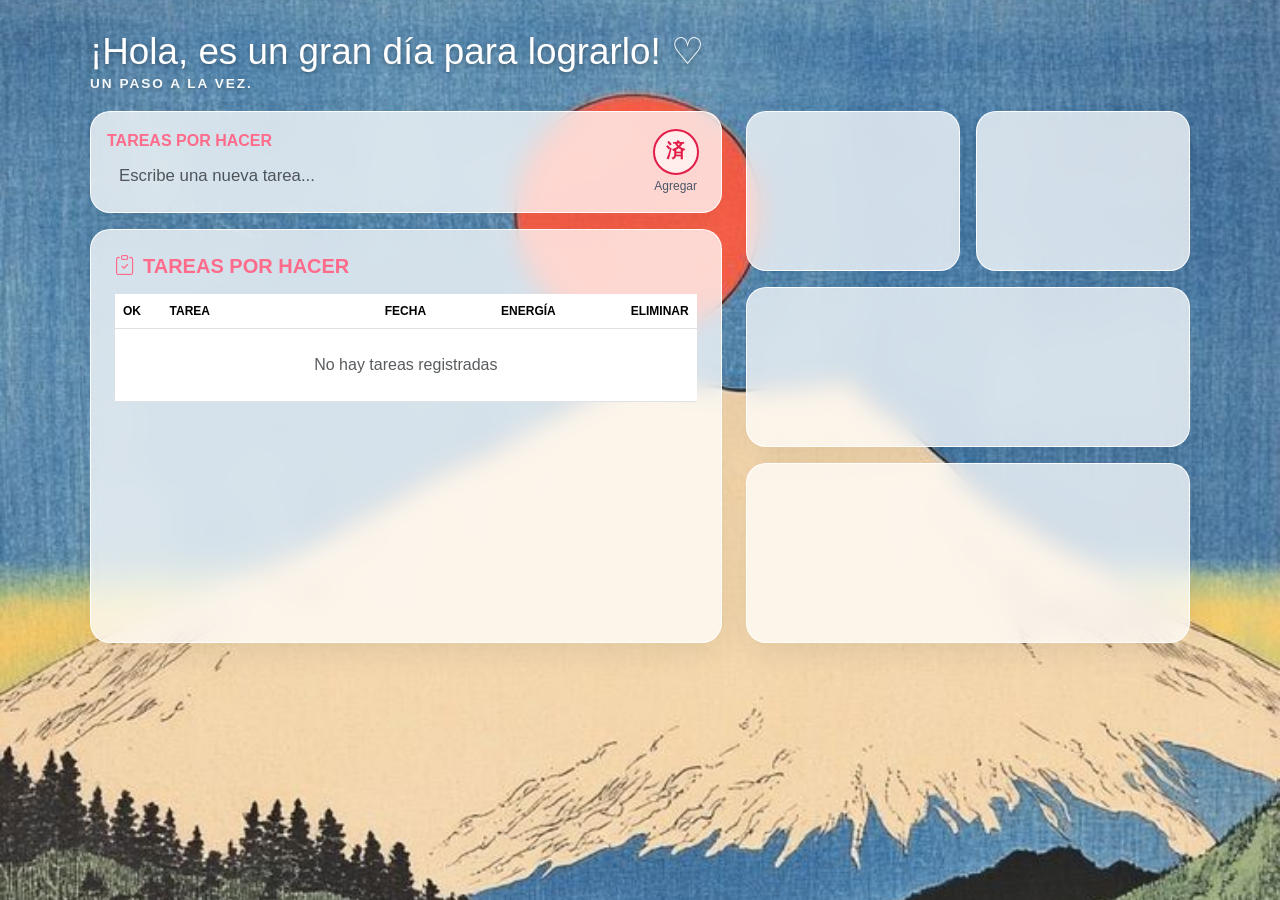
==== FRONT-END/INDEX.HTML @ 146b6a61 "ejercicios" ====
<!DOCTYPE html>
<html lang="es">
<head>
  <meta charset="UTF-8">
  <meta name="viewport" content="width=device-width, initial-scale=1.0">
  <title>Planeador de Tareas</title>
  <link href="https://cdn.jsdelivr.net/npm/bootstrap@5.3.2/dist/css/bootstrap.min.css" rel="stylesheet">
  <link rel="stylesheet" href="https://cdn.jsdelivr.net/npm/bootstrap-icons@1.11.1/font/bootstrap-icons.css">
  <link rel="stylesheet" href="STYLE.CSS">
</head>
<body>

  <div class="contenedor-principal">
    
    <!-- ENCABEZADO SUPERIOR -->
    <header class="encabezado-titulo mb-3">
      <h1 class="titulo-principal m-0">¡Hola, es un gran día para lograrlo! ♡</h1>
      <p class="subtitulo-principal text-uppercase m-0">UN PASO A LA VEZ.</p>
    </header>

    <div class="row g-4">
      
      <!-- COLUMNA IZQUIERDA -->
      <div class="col-lg-7 d-flex flex-column gap-3">
        
        <!-- CONTENEDOR 1: ENTRADA RAPIDA Y BOTÓN SELLO AGREGAR -->
        <section class="tarjeta-vidrio contenedor-entrada p-3">
          <div class="d-flex align-items-center justify-content-between">
            <div class="flex-grow-1 me-3">
              <label class="etiqueta-seccion text-uppercase d-block mb-1">TAREAS POR HACER</label>
              <input type="text" id="campoTareaRapida" class="form-control campo-texto-transparente" placeholder="Escribe una nueva tarea...">
            </div>

            <button class="boton-sello-hanko d-flex flex-column align-items-center" id="botonAbrirModal">
              <div class="circulo-sello">済</div>
              <span class="texto-sello">Agregar</span>
            </button>
          </div>
        </section>

        <!-- CONTENEDOR 2: TABLA DE TAREAS POR HACER -->
        <section class="tarjeta-vidrio contenedor-tabla-tareas p-4 flex-grow-1">
          <div class="d-flex justify-content-between align-items-center mb-3">
            <h5 class="m-0 fw-bold d-flex align-items-center gap-2">
              <i class="bi bi-clipboard-check"></i> TAREAS POR HACER
            </h5>
          </div>

          <div class="table-responsive">
            <table class="table align-middle">
              <thead>
                <tr class="texto-encabezado-tabla text-uppercase border-bottom">
                  <th scope="col" style="width: 8%;">OK</th>
                  <th scope="col" style="width: 37%;">TAREA</th>
                  <th scope="col" style="width: 20%;">FECHA</th>
                  <th scope="col" style="width: 20%;">ENERGÍA</th>
                  <th scope="col" style="width: 15%;" class="text-end">ELIMINAR</th>
                </tr>
              </thead>
              <tbody id="cuerpoTablaTareas">
                <!-- Se llena desde JavaScript -->
              </tbody>
            </table>
          </div>
        </section>

      </div>

      <!-- COLUMNA DERECHA: ESPACIOS VACÍOS -->
      <div class="col-lg-5 d-flex flex-column gap-3">
        
        <!-- FILA SUPERIOR: CALENDARIO Y TIMER POMODORO -->
        <div class="row g-3">
          <div class="col-6">
            <section id="contenedor-calendario" class="tarjeta-vidrio contenedor-espacio-vacio p-3 h-100">
              <!-- ESPACIO VACÍO: CALENDARIO -->
            </section>
          </div>
          <div class="col-6">
            <section id="contenedor-pomodoro" class="tarjeta-vidrio contenedor-espacio-vacio p-3 h-100">
              <!-- ESPACIO VACÍO: TIMER POMODORO -->
            </section>
          </div>
        </div>

        <!-- FILA MEDIA: TAREAS HECHAS -->
        <section id="contenedor-tareas-hechas" class="tarjeta-vidrio contenedor-espacio-vacio flex-grow-1 p-3">
          <!-- ESPACIO VACÍO: TAREAS HECHAS -->
        </section>

        <!-- FILA INFERIOR: REPRODUCTOR DE MÚSICA -->
        <section id="contenedor-musica" class="tarjeta-vidrio contenedor-espacio-vacio p-3" style="min-height: 180px;">
          <!-- ESPACIO VACÍO: MÚSICA -->
        </section>

      </div>

    </div>
  </div>

  <!-- VENTANA MODAL ROSADA EN PALETA PASTEL -->
  <div class="modal fade" id="modalAgregarTarea" tabindex="-1" aria-hidden="true">
    <div class="modal-dialog modal-dialog-centered">
      <div class="modal-content tarjeta-modal p-4 border-0">
        
        <div class="modal-header border-0 pb-2 pt-0 px-0">
          <h5 class="modal-title fw-bold text-uppercase w-100 text-center text-dark" style="letter-spacing: 1px;">AGREGAR TAREA</h5>
          <button type="button" class="btn-close" data-bs-dismiss="modal" aria-label="Cerrar"></button>
        </div>

        <div class="modal-body p-0 mt-3">
          <form id="formularioModalTarea">
            
            <!-- Campo de Texto Tarea -->
            <div class="mb-4">
              <input type="text" id="modalInputTitulo" class="form-control entrada-modal p-3" placeholder="¿Qué tarea vas a hacer?" required>
            </div>

            <!-- Categoría en Tarjetas Cuadradas con Checkmark -->
            <div class="mb-4">
              <label class="form-label fw-bold text-uppercase text-muted" style="font-size: 0.75rem;">CATEGORÍA</label>
              <div class="row g-2" id="opcionesCategoria">
                <div class="col-4">
                  <div class="tarjeta-categoria activo d-flex flex-column align-items-center text-center" data-valor="Trabajo">
                    <div class="marca-verificacion"><i class="bi bi-check-lg"></i></div>
                    <i class="bi bi-briefcase-fill fs-3 text-warning mb-1"></i>
                    <span class="small fw-semibold">Trabajo</span>
                  </div>
                </div>
                <div class="col-4">
                  <div class="tarjeta-categoria d-flex flex-column align-items-center text-center" data-valor="Estudio">
                    <div class="marca-verificacion"><i class="bi bi-check-lg"></i></div>
                    <i class="bi bi-journal-bookmark-fill fs-3 text-primary mb-1"></i>
                    <span class="small fw-semibold">Estudio</span>
                  </div>
                </div>
                <div class="col-4">
                  <div class="tarjeta-categoria d-flex flex-column align-items-center text-center" data-valor="Personal">
                    <div class="marca-verificacion"><i class="bi bi-check-lg"></i></div>
                    <i class="bi bi-person-fill fs-3 text-success mb-1"></i>
                    <span class="small fw-semibold">Personal</span>
                  </div>
                </div>
              </div>
            </div>

            <!-- Campo Fecha -->
            <div class="mb-4">
              <label class="form-label fw-bold text-uppercase text-muted" style="font-size: 0.75rem;">FECHA</label>
              <input type="date" id="modalInputFecha" class="form-control entrada-modal p-3" required>
            </div>

            <!-- Nivel de Energía -->
            <div class="mb-4">
              <label class="form-label fw-bold text-uppercase text-muted" style="font-size: 0.75rem;">NIVEL DE ENERGÍA</label>
              <div class="d-flex gap-2" id="opcionesEnergia">
                <button type="button" class="btn boton-energia flex-fill activo" data-valor="Fácil">
                  <i class="bi bi-lightning-fill text-success me-1"></i>Fácil
                </button>
                <button type="button" class="btn boton-energia flex-fill" data-valor="Media">
                  <i class="bi bi-lightning-fill text-warning me-1"></i>Media
                </button>
                <button type="button" class="btn boton-energia flex-fill" data-valor="Alta">
                  <i class="bi bi-lightning-fill text-danger me-1"></i>Alta
                </button>
              </div>
            </div>

            <!-- Botón Confirmar Rosado -->
            <button type="submit" class="btn boton-rosado-modal w-100 py-3 fw-bold text-uppercase">AGREGAR TAREA</button>
          </form>
        </div>

      </div>
    </div>
  </div>

  <script src="https://cdn.jsdelivr.net/npm/bootstrap@5.3.2/dist/js/bootstrap.bundle.min.js"></script>
  <script src="APP.JS"></script>
</body>
</html>
---- FRONT-END/STYLE.CSS ----
/* VARIABLES GLOBALES CON ENFOQUE ROSADO PASTEL */
:root {
  --color-rosado-principal: #ff6b8b;
  --color-rosado-suave: rgba(255, 240, 245, 0.8);
  --color-rosado-hover: #ff477e;
  --color-sello-rojo: #e11d48;
  --color-fondo-vidrio: rgba(255, 255, 255, 0.75);
  --color-borde-vidrio: rgba(255, 255, 255, 0.9);
  --color-texto-principal: #2d3748;
}

body {
  /* Ruta relativa para cargar la imagen en la misma carpeta */
  background-image: url('imagenfondo.jpg');
  background-size: cover;
  background-position: center;
  background-repeat: no-repeat;
  background-attachment: fixed;
  min-height: 100vh;
  font-family: 'Segoe UI', Tahoma, Geneva, Verdana, sans-serif;
  color: var(--color-texto-principal);
  padding: 30px 15px;
}

.contenedor-principal {
  max-width: 1100px;
  margin: 0 auto;
}

/* ENCABEZADO */
.encabezado-titulo {
  color: #ffffff;
  text-shadow: 0 2px 4px rgba(0, 0, 0, 0.3);
}

.titulo-principal {
  font-family: 'Brush Script MT', cursive, sans-serif;
  font-size: 2.3rem;
}

.subtitulo-principal {
  font-size: 0.85rem;
  letter-spacing: 2px;
  font-weight: 600;
  opacity: 0.95;
}

/* CONTENEDORES CON EFECTO CRISTAL (GLASSMORPHISM) */
.tarjeta-vidrio {
  background: var(--color-fondo-vidrio);
  backdrop-filter: blur(12px);
  -webkit-backdrop-filter: blur(12px);
  border: 1px solid var(--color-borde-vidrio);
  border-radius: 20px;
  box-shadow: 0 8px 32px 0 rgba(0, 0, 0, 0.08);
}

.contenedor-espacio-vacio {
  min-height: 160px;
}

/* TÍTULOS Y ETIQUETAS EN LAS TARJETAS DE LA PÁGINA (ROSADOS) */
.etiqueta-seccion,
.contenedor-tabla-tareas h5 {
  color: var(--color-rosado-principal) !important;
  font-weight: 700;
}

.contenedor-tabla-tareas h5 i {
  color: var(--color-rosado-principal) !important;
}

/* CHECKBOX ROSADO (EN LA TABLA DE TAREAS) */
.form-check-input {
  cursor: pointer;
  border-color: #cbd5e1;
}

.form-check-input:checked {
  background-color: var(--color-rosado-principal) !important;
  border-color: var(--color-rosado-principal) !important;
  box-shadow: 0 0 5px rgba(255, 107, 139, 0.5);
}

.form-check-input:focus {
  border-color: var(--color-rosado-principal);
  box-shadow: 0 0 0 0.25rem rgba(255, 107, 139, 0.25);
}

/* BOTÓN SELLO AGREGAR (HANKO) */
.boton-sello-hanko {
  background: transparent;
  border: none;
  cursor: pointer;
  transition: transform 0.2s ease;
}

.boton-sello-hanko:hover {
  transform: scale(1.08);
}

.circulo-sello {
  width: 46px;
  height: 46px;
  border-radius: 50%;
  border: 2px solid var(--color-sello-rojo);
  color: var(--color-sello-rojo);
  display: flex;
  align-items: center;
  justify-content: center;
  font-weight: bold;
  font-size: 1.2rem;
  background-color: rgba(255, 255, 255, 0.6);
}

.texto-sello {
  font-size: 0.75rem;
  color: #4a5568;
  margin-top: 2px;
}

/* CAMPO DE TEXTO DE ENTRADA RÁPIDA */
.campo-texto-transparente {
  background: transparent !important;
  border: none !important;
  font-size: 1.05rem;
  box-shadow: none !important;
}

/* TABLA DE TAREAS */
.texto-encabezado-tabla {
  font-size: 0.75rem;
  color: #718096;
}

/* ==========================================
   MODAL CON EFECTO CRISTAL Y DETALLES ROSADOS
   ========================================== */

/* CONTENEDOR PRINCIPAL DEL MODAL (GLASSMORPHISM) */
.tarjeta-modal {
  background: var(--color-fondo-vidrio) !important;
  backdrop-filter: blur(12px) !important;
  -webkit-backdrop-filter: blur(12px) !important;
  border: 1px solid var(--color-borde-vidrio) !important;
  border-radius: 24px !important;
  box-shadow: 0 8px 32px 0 rgba(0, 0, 0, 0.1) !important;
}

/* TÍTULO PRINCIPAL Y SUBTÍTULOS DEL MODAL EN ROSADO */
.modal-title,
.modal-body label {
  color: var(--color-rosado-principal) !important;
}

/* INPUTS DEL MODAL */
.entrada-modal {
  border-radius: 12px;
  border: 1px solid #e2e8f0;
  background-color: rgba(255, 255, 255, 0.85);
}

/* TARJETAS DE CATEGORÍA */
.tarjeta-categoria {
  position: relative;
  background: rgba(255, 255, 255, 0.9);
  border: 2px solid #e2e8f0;
  border-radius: 16px;
  padding: 15px 10px;
  cursor: pointer;
  transition: all 0.2s ease;
}

.tarjeta-categoria:hover {
  border-color: var(--color-rosado-principal);
}

.tarjeta-categoria.activo {
  border-color: var(--color-rosado-principal) !important;
  background-color: var(--color-rosado-suave) !important;
}

/* MARCA DE VERIFICACIÓN (CHECK CUADRADO EN ROSADO) */
.tarjeta-categoria .marca-verificacion {
  display: none;
  position: absolute;
  top: -6px;
  right: -6px;
  width: 22px;
  height: 22px;
  background-color: var(--color-rosado-principal);
  color: #ffffff;
  border-radius: 6px;
  font-size: 13px;
  align-items: center;
  justify-content: center;
  box-shadow: 0 2px 5px rgba(255, 107, 139, 0.4);
}

.tarjeta-categoria.activo .marca-verificacion {
  display: flex;
}

/* BOTONES DE ENERGÍA */
.boton-energia {
  background: rgba(255, 255, 255, 0.9);
  border: 1px solid #e2e8f0;
  border-radius: 12px;
  padding: 10px;
  color: #475569;
}

.boton-energia.activo {
  border-color: var(--color-rosado-principal) !important;
  background-color: var(--color-rosado-suave) !important;
}

/* BOTÓN DE CONFIRMACIÓN ROSADO DEGRADADO */
.boton-rosado-modal {
  background: linear-gradient(135deg, #ff9ebb 0%, #ff6b8b 100%) !important;
  color: #ffffff !important;
  border: none !important;
  border-radius: 25px !important;
  box-shadow: 0 4px 15px rgba(255, 107, 139, 0.4);
  transition: transform 0.1s ease;
}

.boton-rosado-modal:hover {
  transform: translateY(-1px);
}
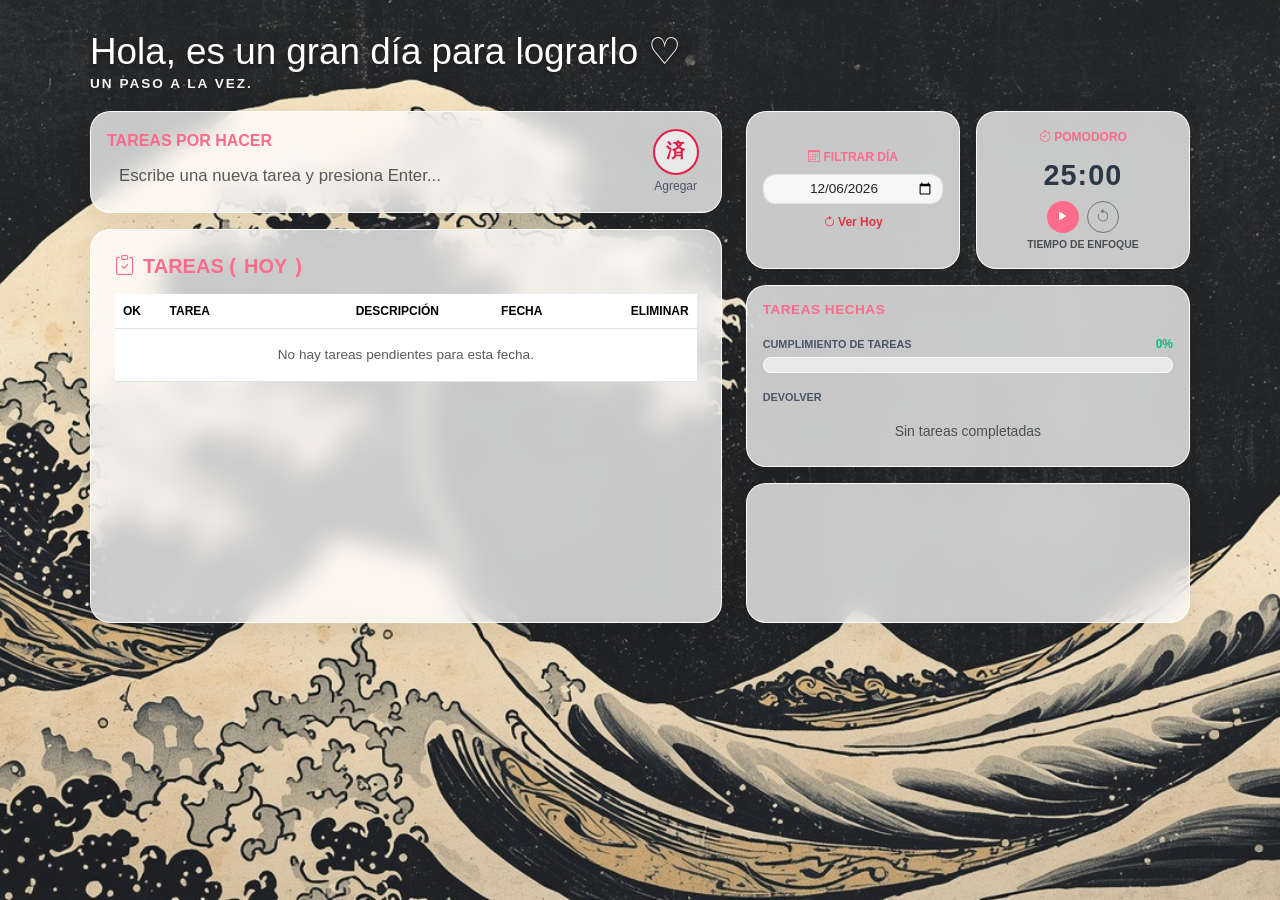
==== commit 34cd439c: "cambios guias" ====
--- a/FRONT-END/INDEX.HTML
+++ b/FRONT-END/INDEX.HTML
@@ -3,7 +3,7 @@
 <head>
   <meta charset="UTF-8">
   <meta name="viewport" content="width=device-width, initial-scale=1.0">
-  <title>Planeador de Tareas</title>
+  <title>Planeador de Tareas - Sprint 1</title>
   <link href="https://cdn.jsdelivr.net/npm/bootstrap@5.3.2/dist/css/bootstrap.min.css" rel="stylesheet">
   <link rel="stylesheet" href="https://cdn.jsdelivr.net/npm/bootstrap-icons@1.11.1/font/bootstrap-icons.css">
   <link rel="stylesheet" href="STYLE.CSS">
@@ -14,7 +14,7 @@
     
     <!-- ENCABEZADO SUPERIOR -->
     <header class="encabezado-titulo mb-3">
-      <h1 class="titulo-principal m-0">¡Hola, es un gran día para lograrlo! ♡</h1>
+      <h1 class="titulo-principal m-0">Hola, es un gran día para lograrlo ♡</h1>
       <p class="subtitulo-principal text-uppercase m-0">UN PASO A LA VEZ.</p>
     </header>
 
@@ -23,12 +23,12 @@
       <!-- COLUMNA IZQUIERDA -->
       <div class="col-lg-7 d-flex flex-column gap-3">
         
-        <!-- CONTENEDOR 1: ENTRADA RAPIDA Y BOTÓN SELLO AGREGAR -->
+        <!-- CONTENEDOR 1: ENTRADA RAPIDA -->
         <section class="tarjeta-vidrio contenedor-entrada p-3">
           <div class="d-flex align-items-center justify-content-between">
             <div class="flex-grow-1 me-3">
               <label class="etiqueta-seccion text-uppercase d-block mb-1">TAREAS POR HACER</label>
-              <input type="text" id="campoTareaRapida" class="form-control campo-texto-transparente" placeholder="Escribe una nueva tarea...">
+              <input type="text" id="campoTareaRapida" class="form-control campo-texto-transparente" placeholder="Escribe una nueva tarea y presiona Enter...">
             </div>
 
             <button class="boton-sello-hanko d-flex flex-column align-items-center" id="botonAbrirModal">
@@ -38,11 +38,11 @@
           </div>
         </section>
 
-        <!-- CONTENEDOR 2: TABLA DE TAREAS POR HACER -->
+        <!-- CONTENEDOR 2: TABLA DE TAREAS -->
         <section class="tarjeta-vidrio contenedor-tabla-tareas p-4 flex-grow-1">
           <div class="d-flex justify-content-between align-items-center mb-3">
             <h5 class="m-0 fw-bold d-flex align-items-center gap-2">
-              <i class="bi bi-clipboard-check"></i> TAREAS POR HACER
+              <i class="bi bi-clipboard-check"></i> TAREAS (<span id="textoFechaActual">HOY</span>)
             </h5>
           </div>
 
@@ -51,14 +51,14 @@
               <thead>
                 <tr class="texto-encabezado-tabla text-uppercase border-bottom">
                   <th scope="col" style="width: 8%;">OK</th>
-                  <th scope="col" style="width: 37%;">TAREA</th>
+                  <th scope="col" style="width: 32%;">TAREA</th>
+                  <th scope="col" style="width: 25%;">DESCRIPCIÓN</th>
                   <th scope="col" style="width: 20%;">FECHA</th>
-                  <th scope="col" style="width: 20%;">ENERGÍA</th>
                   <th scope="col" style="width: 15%;" class="text-end">ELIMINAR</th>
                 </tr>
               </thead>
               <tbody id="cuerpoTablaTareas">
-                <!-- Se llena desde JavaScript -->
+                <!-- Se llena dinámicamente desde JS -->
               </tbody>
             </table>
           </div>
@@ -66,31 +66,77 @@
 
       </div>
 
-      <!-- COLUMNA DERECHA: ESPACIOS VACÍOS -->
+      <!-- COLUMNA DERECHA -->
       <div class="col-lg-5 d-flex flex-column gap-3">
         
         <!-- FILA SUPERIOR: CALENDARIO Y TIMER POMODORO -->
         <div class="row g-3">
           <div class="col-6">
-            <section id="contenedor-calendario" class="tarjeta-vidrio contenedor-espacio-vacio p-3 h-100">
-              <!-- ESPACIO VACÍO: CALENDARIO -->
+            <!-- CALENDARIO INTERACTIVO -->
+            <section id="contenedor-calendario" class="tarjeta-vidrio p-3 h-100 d-flex flex-column align-items-center justify-content-center text-center">
+              <label for="filtroFechaCalendario" class="etiqueta-seccion text-uppercase mb-2 d-flex align-items-center gap-1" style="font-size: 0.75rem;">
+                <i class="bi bi-calendar3"></i> FILTRAR DÍA
+              </label>
+              <input type="date" id="filtroFechaCalendario" class="form-control entrada-modal mb-2 text-center py-1 px-2" style="font-size: 0.85rem;">
+              <button type="button" id="btnVerHoy" class="btn btn-sm text-danger fw-bold p-0" style="font-size: 0.75rem;">
+                <i class="bi bi-arrow-clockwise"></i> Ver Hoy
+              </button>
             </section>
           </div>
+
           <div class="col-6">
-            <section id="contenedor-pomodoro" class="tarjeta-vidrio contenedor-espacio-vacio p-3 h-100">
-              <!-- ESPACIO VACÍO: TIMER POMODORO -->
+            <!-- TIMER POMODORO -->
+            <section id="contenedor-pomodoro" class="tarjeta-vidrio p-3 h-100 d-flex flex-column align-items-center justify-content-center text-center">
+              <span class="etiqueta-seccion text-uppercase mb-1" style="font-size: 0.75rem;">
+                <i class="bi bi-stopwatch"></i> POMODORO
+              </span>
+              <div id="pantallaPomodoro" class="fw-bold my-1" style="font-size: 1.8rem; color: var(--color-texto-principal); letter-spacing: 1px;">
+                25:00
+              </div>
+              <div class="d-flex gap-2">
+                <button id="btnPlayPausePomodoro" class="btn btn-sm rounded-circle d-flex align-items-center justify-content-center" style="width: 32px; height: 32px; background-color: var(--color-rosado-principal); border: none;">
+                  <i class="bi bi-play-fill text-white" id="iconoPlayPause"></i>
+                </button>
+                <button id="btnResetPomodoro" class="btn btn-sm btn-outline-secondary rounded-circle d-flex align-items-center justify-content-center" style="width: 32px; height: 32px;">
+                  <i class="bi bi-arrow-counterclockwise"></i>
+                </button>
+              </div>
+              <span id="estadoPomodoro" class="text-muted mt-1" style="font-size: 0.65rem; font-weight: 600;">TIEMPO DE ENFOQUE</span>
             </section>
           </div>
         </div>
 
-        <!-- FILA MEDIA: TAREAS HECHAS -->
-        <section id="contenedor-tareas-hechas" class="tarjeta-vidrio contenedor-espacio-vacio flex-grow-1 p-3">
-          <!-- ESPACIO VACÍO: TAREAS HECHAS -->
+        <!-- FILA MEDIA: TAREAS HECHAS Y CUMPLIMIENTO -->
+        <section id="contenedor-tareas-hechas" class="tarjeta-vidrio flex-grow-1 p-3 d-flex flex-column justify-content-between">
+          <div>
+            <h6 class="etiqueta-seccion text-uppercase mb-3 fw-bold" style="letter-spacing: 0.5px; font-size: 0.85rem;">
+              TAREAS HECHAS
+            </h6>
+
+            <!-- CUMPLIMIENTO DE TAREAS -->
+            <div class="mb-3">
+              <div class="d-flex justify-content-between align-items-center mb-1">
+                <span class="text-uppercase fw-semibold" style="font-size: 0.68rem; color: #4a5568;">CUMPLIMIENTO DE TAREAS</span>
+                <span id="textoPorcentajeCumplimiento" class="fw-bold" style="font-size: 0.75rem; color: #10b981;">0%</span>
+              </div>
+              <div class="bar-progreso-contenedor">
+                <div id="barraProgresoVerde" class="bar-progreso-relleno" style="width: 0%;"></div>
+              </div>
+            </div>
+
+            <!-- ENCABEZADO DEVOLVER -->
+            <span class="text-uppercase fw-semibold d-block mb-2" style="font-size: 0.68rem; color: #4a5568;">DEVOLVER</span>
+
+            <!-- LISTA DE TAREAS COMPLETADAS CON BOTÓN DEVOLVER -->
+            <div id="listaTareasHechas" class="d-flex flex-column gap-2 overflow-auto" style="max-height: 180px;">
+              <!-- Se llena desde JavaScript -->
+            </div>
+          </div>
         </section>
 
         <!-- FILA INFERIOR: REPRODUCTOR DE MÚSICA -->
-        <section id="contenedor-musica" class="tarjeta-vidrio contenedor-espacio-vacio p-3" style="min-height: 180px;">
-          <!-- ESPACIO VACÍO: MÚSICA -->
+        <section id="contenedor-musica" class="tarjeta-vidrio contenedor-espacio-vacio p-3" style="min-height: 140px;">
+          <!-- ESPACIO RESERVADO PARA REPRODUCTOR -->
         </section>
 
       </div>
@@ -98,7 +144,7 @@
     </div>
   </div>
 
-  <!-- VENTANA MODAL ROSADA EN PALETA PASTEL -->
+  <!-- VENTANA MODAL CON VALIDACIÓN -->
   <div class="modal fade" id="modalAgregarTarea" tabindex="-1" aria-hidden="true">
     <div class="modal-dialog modal-dialog-centered">
       <div class="modal-content tarjeta-modal p-4 border-0">
@@ -109,64 +155,41 @@
         </div>
 
         <div class="modal-body p-0 mt-3">
+          <!-- ALERTA DE ERROR BOOTSTRAP (REQUERIDO PASO 3) -->
+          <div id="alertaError" class="alert alert-danger d-none my-2 p-2 text-center" role="alert" style="font-size: 0.8rem;">
+            Por favor, completa todos los campos requeridos.
+          </div>
+
           <form id="formularioModalTarea">
             
-            <!-- Campo de Texto Tarea -->
+            <!-- Campo Nombre -->
+            <div class="mb-3">
+              <label class="form-label fw-bold text-uppercase text-muted" style="font-size: 0.7rem;">Nombre de la Tarea</label>
+              <input type="text" id="newTaskNameInput" class="form-control entrada-modal p-2" placeholder="Ej. Estudiar JavaScript">
+            </div>
+
+            <!-- Campo Descripción (REQUERIDO SPRINT 1) -->
+            <div class="mb-3">
+              <label class="form-label fw-bold text-uppercase text-muted" style="font-size: 0.7rem;">Descripción</label>
+              <textarea id="newTaskDescriptionInput" class="form-control entrada-modal p-2" rows="2" placeholder="Detalles de la tarea..."></textarea>
+            </div>
+
+            <!-- Campo Fecha de entrega (REQUERIDO SPRINT 1) -->
+            <div class="mb-3">
+              <label class="form-label fw-bold text-uppercase text-muted" style="font-size: 0.7rem;">Fecha de Entrega</label>
+              <input type="date" id="newTaskDueDateInput" class="form-control entrada-modal p-2">
+            </div>
+
+            <!-- Campo Estado (REQUERIDO SPRINT 1) -->
             <div class="mb-4">
-              <input type="text" id="modalInputTitulo" class="form-control entrada-modal p-3" placeholder="¿Qué tarea vas a hacer?" required>
-            </div>
-
-            <!-- Categoría en Tarjetas Cuadradas con Checkmark -->
-            <div class="mb-4">
-              <label class="form-label fw-bold text-uppercase text-muted" style="font-size: 0.75rem;">CATEGORÍA</label>
-              <div class="row g-2" id="opcionesCategoria">
-                <div class="col-4">
-                  <div class="tarjeta-categoria activo d-flex flex-column align-items-center text-center" data-valor="Trabajo">
-                    <div class="marca-verificacion"><i class="bi bi-check-lg"></i></div>
-                    <i class="bi bi-briefcase-fill fs-3 text-warning mb-1"></i>
-                    <span class="small fw-semibold">Trabajo</span>
-                  </div>
-                </div>
-                <div class="col-4">
-                  <div class="tarjeta-categoria d-flex flex-column align-items-center text-center" data-valor="Estudio">
-                    <div class="marca-verificacion"><i class="bi bi-check-lg"></i></div>
-                    <i class="bi bi-journal-bookmark-fill fs-3 text-primary mb-1"></i>
-                    <span class="small fw-semibold">Estudio</span>
-                  </div>
-                </div>
-                <div class="col-4">
-                  <div class="tarjeta-categoria d-flex flex-column align-items-center text-center" data-valor="Personal">
-                    <div class="marca-verificacion"><i class="bi bi-check-lg"></i></div>
-                    <i class="bi bi-person-fill fs-3 text-success mb-1"></i>
-                    <span class="small fw-semibold">Personal</span>
-                  </div>
-                </div>
-              </div>
-            </div>
-
-            <!-- Campo Fecha -->
-            <div class="mb-4">
-              <label class="form-label fw-bold text-uppercase text-muted" style="font-size: 0.75rem;">FECHA</label>
-              <input type="date" id="modalInputFecha" class="form-control entrada-modal p-3" required>
-            </div>
-
-            <!-- Nivel de Energía -->
-            <div class="mb-4">
-              <label class="form-label fw-bold text-uppercase text-muted" style="font-size: 0.75rem;">NIVEL DE ENERGÍA</label>
-              <div class="d-flex gap-2" id="opcionesEnergia">
-                <button type="button" class="btn boton-energia flex-fill activo" data-valor="Fácil">
-                  <i class="bi bi-lightning-fill text-success me-1"></i>Fácil
-                </button>
-                <button type="button" class="btn boton-energia flex-fill" data-valor="Media">
-                  <i class="bi bi-lightning-fill text-warning me-1"></i>Media
-                </button>
-                <button type="button" class="btn boton-energia flex-fill" data-valor="Alta">
-                  <i class="bi bi-lightning-fill text-danger me-1"></i>Alta
-                </button>
-              </div>
-            </div>
-
-            <!-- Botón Confirmar Rosado -->
+              <label class="form-label fw-bold text-uppercase text-muted" style="font-size: 0.7rem;">Estado</label>
+              <select id="newTaskStatusInput" class="form-select entrada-modal p-2">
+                <option value="">Selecciona un estado...</option>
+                <option value="Por Hacer">Por Hacer</option>
+                <option value="En Progreso">En Progreso</option>
+              </select>
+            </div>
+
             <button type="submit" class="btn boton-rosado-modal w-100 py-3 fw-bold text-uppercase">AGREGAR TAREA</button>
           </form>
         </div>
--- a/FRONT-END/STYLE.CSS
+++ b/FRONT-END/STYLE.CSS
@@ -1,4 +1,3 @@
-/* VARIABLES GLOBALES CON ENFOQUE ROSADO PASTEL */
 :root {
   --color-rosado-principal: #ff6b8b;
   --color-rosado-suave: rgba(255, 240, 245, 0.8);
@@ -7,10 +6,11 @@
   --color-fondo-vidrio: rgba(255, 255, 255, 0.75);
   --color-borde-vidrio: rgba(255, 255, 255, 0.9);
   --color-texto-principal: #2d3748;
+  --color-verde-progreso: #86efac;
+  --color-verde-fuerte: #4ade80;
 }
 
 body {
-  /* Ruta relativa para cargar la imagen en la misma carpeta */
   background-image: url('imagenfondo.jpg');
   background-size: cover;
   background-position: center;
@@ -27,7 +27,6 @@
   margin: 0 auto;
 }
 
-/* ENCABEZADO */
 .encabezado-titulo {
   color: #ffffff;
   text-shadow: 0 2px 4px rgba(0, 0, 0, 0.3);
@@ -45,7 +44,6 @@
   opacity: 0.95;
 }
 
-/* CONTENEDORES CON EFECTO CRISTAL (GLASSMORPHISM) */
 .tarjeta-vidrio {
   background: var(--color-fondo-vidrio);
   backdrop-filter: blur(12px);
@@ -59,7 +57,6 @@
   min-height: 160px;
 }
 
-/* TÍTULOS Y ETIQUETAS EN LAS TARJETAS DE LA PÁGINA (ROSADOS) */
 .etiqueta-seccion,
 .contenedor-tabla-tareas h5 {
   color: var(--color-rosado-principal) !important;
@@ -70,7 +67,6 @@
   color: var(--color-rosado-principal) !important;
 }
 
-/* CHECKBOX ROSADO (EN LA TABLA DE TAREAS) */
 .form-check-input {
   cursor: pointer;
   border-color: #cbd5e1;
@@ -82,12 +78,6 @@
   box-shadow: 0 0 5px rgba(255, 107, 139, 0.5);
 }
 
-.form-check-input:focus {
-  border-color: var(--color-rosado-principal);
-  box-shadow: 0 0 0 0.25rem rgba(255, 107, 139, 0.25);
-}
-
-/* BOTÓN SELLO AGREGAR (HANKO) */
 .boton-sello-hanko {
   background: transparent;
   border: none;
@@ -119,7 +109,6 @@
   margin-top: 2px;
 }
 
-/* CAMPO DE TEXTO DE ENTRADA RÁPIDA */
 .campo-texto-transparente {
   background: transparent !important;
   border: none !important;
@@ -127,17 +116,66 @@
   box-shadow: none !important;
 }
 
-/* TABLA DE TAREAS */
 .texto-encabezado-tabla {
   font-size: 0.75rem;
   color: #718096;
 }
 
-/* ==========================================
-   MODAL CON EFECTO CRISTAL Y DETALLES ROSADOS
-   ========================================== */
-
-/* CONTENEDOR PRINCIPAL DEL MODAL (GLASSMORPHISM) */
+/* BARRA DE PROGRESO Y SECCIÓN DEVOLVER */
+.bar-progreso-contenedor {
+  width: 100%;
+  height: 16px;
+  background: rgba(255, 255, 255, 0.6);
+  border-radius: 10px;
+  overflow: hidden;
+  border: 1px solid rgba(255, 255, 255, 0.8);
+}
+
+.bar-progreso-relleno {
+  height: 100%;
+  background: linear-gradient(90deg, var(--color-verde-progreso) 0%, var(--color-verde-fuerte) 100%);
+  border-radius: 10px;
+  transition: width 0.4s ease;
+}
+
+.item-tarea-hecha {
+  display: flex;
+  align-items: center;
+  gap: 8px;
+}
+
+.boton-devolver-verde {
+  width: 22px;
+  height: 22px;
+  min-width: 22px;
+  background-color: var(--color-verde-progreso);
+  border: none;
+  border-radius: 6px;
+  cursor: pointer;
+  display: flex;
+  align-items: center;
+  justify-content: center;
+  transition: transform 0.1s ease;
+}
+
+.boton-devolver-verde:hover {
+  transform: scale(1.08);
+  background-color: var(--color-verde-fuerte);
+}
+
+.caja-texto-hecha {
+  flex: 1;
+  background: rgba(255, 255, 255, 0.7);
+  border-radius: 10px;
+  padding: 6px 12px;
+  font-size: 0.82rem;
+  color: #4a5568;
+  white-space: nowrap;
+  overflow: hidden;
+  text-overflow: ellipsis;
+}
+
+/* ESTILOS DEL MODAL Y CAMPOS */
 .tarjeta-modal {
   background: var(--color-fondo-vidrio) !important;
   backdrop-filter: blur(12px) !important;
@@ -147,75 +185,17 @@
   box-shadow: 0 8px 32px 0 rgba(0, 0, 0, 0.1) !important;
 }
 
-/* TÍTULO PRINCIPAL Y SUBTÍTULOS DEL MODAL EN ROSADO */
 .modal-title,
 .modal-body label {
   color: var(--color-rosado-principal) !important;
 }
 
-/* INPUTS DEL MODAL */
 .entrada-modal {
   border-radius: 12px;
   border: 1px solid #e2e8f0;
   background-color: rgba(255, 255, 255, 0.85);
 }
 
-/* TARJETAS DE CATEGORÍA */
-.tarjeta-categoria {
-  position: relative;
-  background: rgba(255, 255, 255, 0.9);
-  border: 2px solid #e2e8f0;
-  border-radius: 16px;
-  padding: 15px 10px;
-  cursor: pointer;
-  transition: all 0.2s ease;
-}
-
-.tarjeta-categoria:hover {
-  border-color: var(--color-rosado-principal);
-}
-
-.tarjeta-categoria.activo {
-  border-color: var(--color-rosado-principal) !important;
-  background-color: var(--color-rosado-suave) !important;
-}
-
-/* MARCA DE VERIFICACIÓN (CHECK CUADRADO EN ROSADO) */
-.tarjeta-categoria .marca-verificacion {
-  display: none;
-  position: absolute;
-  top: -6px;
-  right: -6px;
-  width: 22px;
-  height: 22px;
-  background-color: var(--color-rosado-principal);
-  color: #ffffff;
-  border-radius: 6px;
-  font-size: 13px;
-  align-items: center;
-  justify-content: center;
-  box-shadow: 0 2px 5px rgba(255, 107, 139, 0.4);
-}
-
-.tarjeta-categoria.activo .marca-verificacion {
-  display: flex;
-}
-
-/* BOTONES DE ENERGÍA */
-.boton-energia {
-  background: rgba(255, 255, 255, 0.9);
-  border: 1px solid #e2e8f0;
-  border-radius: 12px;
-  padding: 10px;
-  color: #475569;
-}
-
-.boton-energia.activo {
-  border-color: var(--color-rosado-principal) !important;
-  background-color: var(--color-rosado-suave) !important;
-}
-
-/* BOTÓN DE CONFIRMACIÓN ROSADO DEGRADADO */
 .boton-rosado-modal {
   background: linear-gradient(135deg, #ff9ebb 0%, #ff6b8b 100%) !important;
   color: #ffffff !important;
